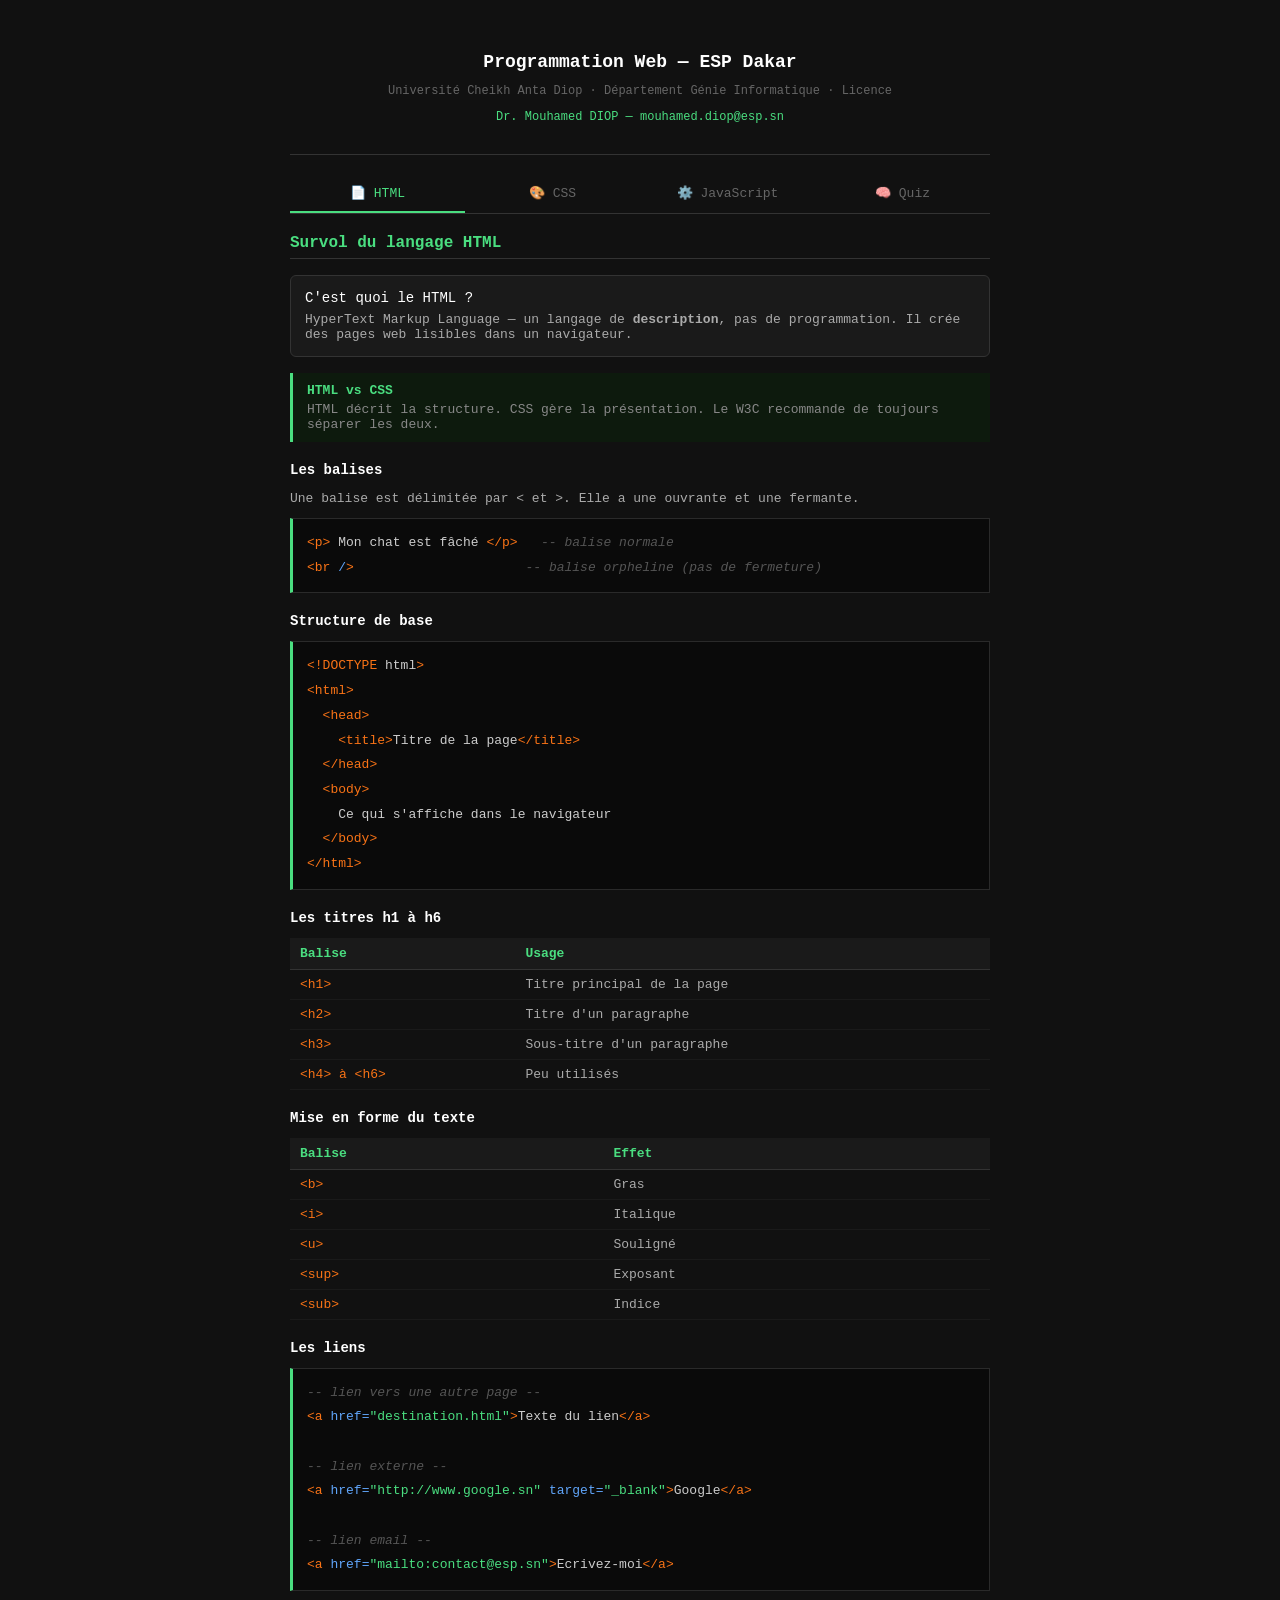
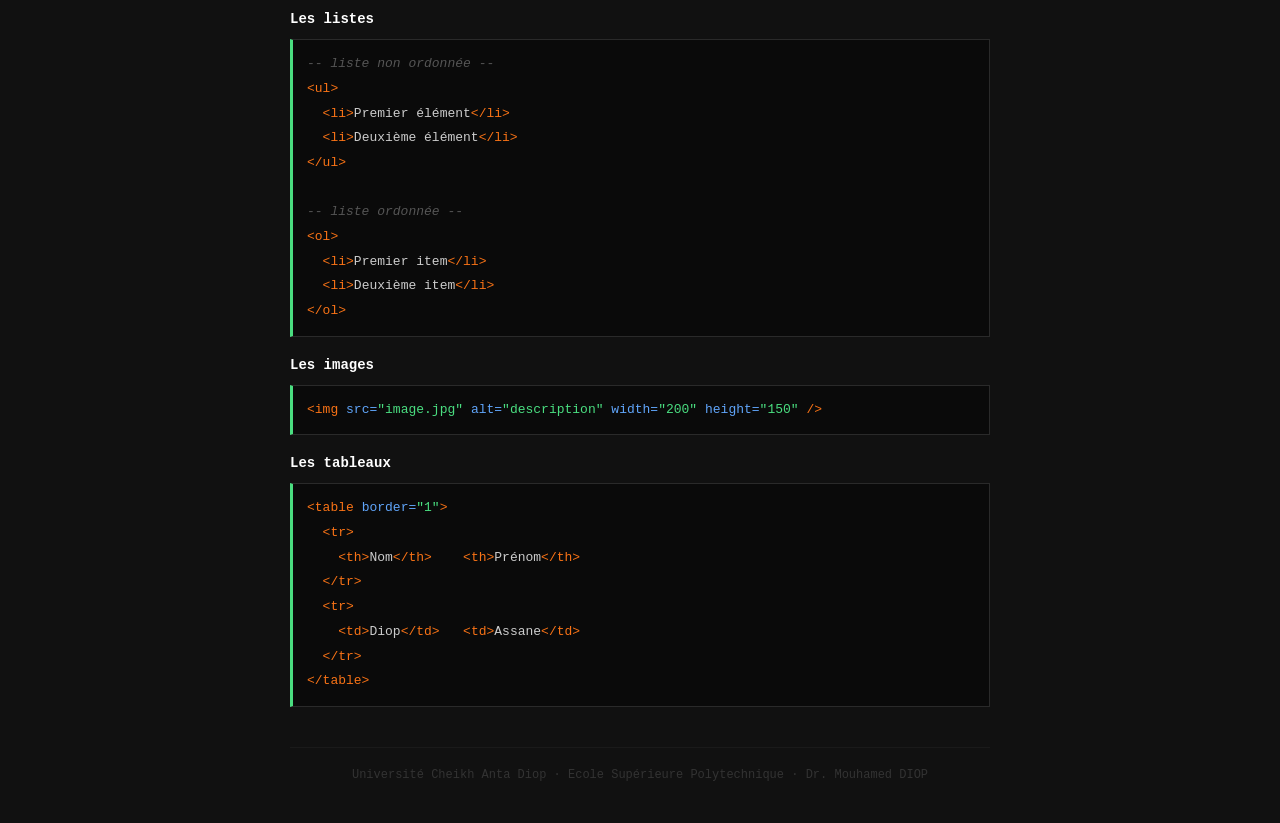
==== Cours Programmation Web — ESP Dakar.html @ 1cbeb9ae "Add files via upload" ====
<!DOCTYPE html>
<html lang="fr">
<head>
  <meta charset="UTF-8">
  <meta name="viewport" content="width=device-width, initial-scale=1.0">
  <title>Cours Programmation Web - ESP Dakar</title>
  <style>
    body {
      background: #111;
      color: #ddd;
      font-family: monospace;
      font-size: 14px;
      margin: 0;
      padding: 0;
    }

    .wrap {
      max-width: 700px;
      margin: 0 auto;
      padding: 20px;
    }

    /* HEADER */
    .header {
      text-align: center;
      padding: 20px 0;
      border-bottom: 1px solid #333;
      margin-bottom: 20px;
    }
    .header h1 { color: #fff; font-size: 18px; }
    .header p  { color: #666; font-size: 12px; }
    .header .auteur { color: #4ade80; }

    /* NAVIGATION */
    nav {
      display: flex;
      border-bottom: 1px solid #333;
      margin-bottom: 20px;
    }
    nav button {
      flex: 1;
      padding: 10px;
      background: none;
      border: none;
      border-bottom: 2px solid transparent;
      color: #666;
      font-family: monospace;
      font-size: 13px;
      cursor: pointer;
    }
    nav button:hover { color: #fff; background: #1a1a1a; }
    nav button.actif { color: #4ade80; border-bottom: 2px solid #4ade80; }

    /* PAGES */
    .page { display: none; }
    .page.actif { display: block; }

    /* TITRES */
    h2 { color: #4ade80; font-size: 16px; border-bottom: 1px solid #333; padding-bottom: 6px; margin-bottom: 16px; }
    h3 { color: #fff; font-size: 14px; margin-top: 20px; margin-bottom: 8px; }

    /* TEXTE */
    p { color: #aaa; font-size: 13px; margin-bottom: 10px; }

    /* CARTE INFO */
    .carte {
      background: #1a1a1a;
      border: 1px solid #333;
      border-radius: 6px;
      padding: 14px;
      margin-bottom: 16px;
    }
    .carte .titre { color: #fff; margin-bottom: 6px; }
    .carte p { margin: 0; }

    /* ASTUCE */
    .astuce {
      background: #0d1a0d;
      border-left: 3px solid #4ade80;
      padding: 10px 14px;
      margin: 12px 0;
      color: #888;
      font-size: 13px;
    }
    .astuce b { color: #4ade80; display: block; margin-bottom: 4px; }

    /* BLOC CODE */
    .code {
      background: #0a0a0a;
      border: 1px solid #2a2a2a;
      border-left: 3px solid #4ade80;
      padding: 12px 14px;
      margin: 12px 0;
      font-size: 13px;
      line-height: 1.9;
      color: #ccc;
      overflow-x: auto;
      white-space: pre;
    }
    .code .tag  { color: #f97316; }
    .code .attr { color: #60a5fa; }
    .code .com  { color: #555; font-style: italic; }
    .code .kw   { color: #c084fc; }
    .code .str  { color: #4ade80; }
    .code .fn   { color: #facc15; }

    /* TABLEAU */
    table { width: 100%; border-collapse: collapse; margin: 12px 0; font-size: 13px; }
    th { background: #1a1a1a; color: #4ade80; padding: 8px 10px; text-align: left; border-bottom: 1px solid #333; }
    td { padding: 7px 10px; border-bottom: 1px solid #1a1a1a; color: #aaa; }
    td:first-child { color: #f97316; }

    /* DEMO */
    .demo {
      background: #161616;
      border: 1px solid #2a2a2a;
      border-radius: 6px;
      padding: 16px;
      margin: 12px 0;
    }
    .demo label { color: #888; font-size: 12px; display: block; margin-bottom: 6px; }
    .demo select,
    .demo input {
      width: 100%;
      background: #0a0a0a;
      border: 1px solid #333;
      border-radius: 4px;
      color: #ddd;
      font-family: monospace;
      font-size: 13px;
      padding: 7px 10px;
      margin-bottom: 10px;
    }
    .demo button {
      background: #1a1a1a;
      border: 1px solid #333;
      border-radius: 4px;
      color: #4ade80;
      font-family: monospace;
      font-size: 13px;
      padding: 8px 16px;
      cursor: pointer;
    }
    .demo button:hover { background: #222; }
    .resultat {
      margin-top: 12px;
      padding: 10px;
      background: #0a0a0a;
      border: 1px solid #222;
      border-radius: 4px;
      color: #4ade80;
      font-size: 13px;
      min-height: 32px;
    }

    /* QUIZ */
    .question {
      background: #1a1a1a;
      border: 1px solid #333;
      border-radius: 6px;
      padding: 16px;
      margin-bottom: 16px;
    }
    .question p { color: #fff; margin-bottom: 10px; }
    .options { display: flex; flex-direction: column; gap: 6px; }
    .options button {
      background: #111;
      border: 1px solid #2a2a2a;
      border-radius: 4px;
      color: #bbb;
      font-family: monospace;
      font-size: 13px;
      padding: 9px 12px;
      text-align: left;
      cursor: pointer;
    }
    .options button:hover { background: #1e1e1e; color: #fff; }
    .options button.bon  { border-color: #4ade80; background: #0d1a0d; color: #4ade80; }
    .options button.faux { border-color: #ef4444; background: #1a0d0d; color: #ef4444; }
    .feedback { margin-top: 8px; font-size: 12px; font-style: italic; min-height: 16px; }

    /* SCORE */
    .score {
      background: #1a1a1a;
      border: 1px solid #333;
      border-radius: 6px;
      padding: 10px 14px;
      margin-bottom: 16px;
      color: #aaa;
      font-size: 13px;
    }
    .score span { color: #4ade80; font-size: 16px; }

    /* FOOTER */
    footer {
      text-align: center;
      padding: 20px;
      color: #333;
      font-size: 12px;
      border-top: 1px solid #1a1a1a;
      margin-top: 40px;
    }
  </style>
</head>
<body>

<div class="wrap">

  <!-- HEADER -->
  <div class="header">
    <h1>Programmation Web — ESP Dakar</h1>
    <p>Université Cheikh Anta Diop · Département Génie Informatique · Licence</p>
    <p class="auteur">Dr. Mouhamed DIOP — mouhamed.diop@esp.sn</p>
  </div>

  <!-- NAVIGATION -->
  <nav>
    <button id="btn-html" class="actif">📄 HTML</button>
    <button id="btn-css">🎨 CSS</button>
    <button id="btn-js">⚙️ JavaScript</button>
    <button id="btn-quiz">🧠 Quiz</button>
  </nav>

  <!-- PAGE HTML -->
  <div class="page actif" id="page-html">
    <h2>Survol du langage HTML</h2>

    <div class="carte">
      <div class="titre">C'est quoi le HTML ?</div>
      <p>HyperText Markup Language — un langage de <strong>description</strong>, pas de programmation. Il crée des pages web lisibles dans un navigateur.</p>
    </div>

    <div class="astuce"><b>HTML vs CSS</b>HTML décrit la structure. CSS gère la présentation. Le W3C recommande de toujours séparer les deux.</div>

    <h3>Les balises</h3>
    <p>Une balise est délimitée par &lt; et &gt;. Elle a une ouvrante et une fermante.</p>
    <div class="code"><span class="tag">&lt;p&gt;</span> Mon chat est fâché <span class="tag">&lt;/p&gt;</span>   <span class="com">-- balise normale</span>
<span class="tag">&lt;br</span> <span class="attr">/</span><span class="tag">&gt;</span>                      <span class="com">-- balise orpheline (pas de fermeture)</span></div>

    <h3>Structure de base</h3>
    <div class="code"><span class="tag">&lt;!DOCTYPE</span> html<span class="tag">&gt;</span>
<span class="tag">&lt;html&gt;</span>
  <span class="tag">&lt;head&gt;</span>
    <span class="tag">&lt;title&gt;</span>Titre de la page<span class="tag">&lt;/title&gt;</span>
  <span class="tag">&lt;/head&gt;</span>
  <span class="tag">&lt;body&gt;</span>
    Ce qui s'affiche dans le navigateur
  <span class="tag">&lt;/body&gt;</span>
<span class="tag">&lt;/html&gt;</span></div>

    <h3>Les titres h1 à h6</h3>
    <table>
      <tr><th>Balise</th><th>Usage</th></tr>
      <tr><td>&lt;h1&gt;</td><td>Titre principal de la page</td></tr>
      <tr><td>&lt;h2&gt;</td><td>Titre d'un paragraphe</td></tr>
      <tr><td>&lt;h3&gt;</td><td>Sous-titre d'un paragraphe</td></tr>
      <tr><td>&lt;h4&gt; à &lt;h6&gt;</td><td>Peu utilisés</td></tr>
    </table>

    <h3>Mise en forme du texte</h3>
    <table>
      <tr><th>Balise</th><th>Effet</th></tr>
      <tr><td>&lt;b&gt;</td><td>Gras</td></tr>
      <tr><td>&lt;i&gt;</td><td>Italique</td></tr>
      <tr><td>&lt;u&gt;</td><td>Souligné</td></tr>
      <tr><td>&lt;sup&gt;</td><td>Exposant</td></tr>
      <tr><td>&lt;sub&gt;</td><td>Indice</td></tr>
    </table>

    <h3>Les liens</h3>
    <div class="code"><span class="com">-- lien vers une autre page --</span>
<span class="tag">&lt;a</span> <span class="attr">href=</span><span class="str">"destination.html"</span><span class="tag">&gt;</span>Texte du lien<span class="tag">&lt;/a&gt;</span>

<span class="com">-- lien externe --</span>
<span class="tag">&lt;a</span> <span class="attr">href=</span><span class="str">"http://www.google.sn"</span> <span class="attr">target=</span><span class="str">"_blank"</span><span class="tag">&gt;</span>Google<span class="tag">&lt;/a&gt;</span>

<span class="com">-- lien email --</span>
<span class="tag">&lt;a</span> <span class="attr">href=</span><span class="str">"mailto:contact@esp.sn"</span><span class="tag">&gt;</span>Ecrivez-moi<span class="tag">&lt;/a&gt;</span></div>

    <h3>Les listes</h3>
    <div class="code"><span class="com">-- liste non ordonnée --</span>
<span class="tag">&lt;ul&gt;</span>
  <span class="tag">&lt;li&gt;</span>Premier élément<span class="tag">&lt;/li&gt;</span>
  <span class="tag">&lt;li&gt;</span>Deuxième élément<span class="tag">&lt;/li&gt;</span>
<span class="tag">&lt;/ul&gt;</span>

<span class="com">-- liste ordonnée --</span>
<span class="tag">&lt;ol&gt;</span>
  <span class="tag">&lt;li&gt;</span>Premier item<span class="tag">&lt;/li&gt;</span>
  <span class="tag">&lt;li&gt;</span>Deuxième item<span class="tag">&lt;/li&gt;</span>
<span class="tag">&lt;/ol&gt;</span></div>

    <h3>Les images</h3>
    <div class="code"><span class="tag">&lt;img</span> <span class="attr">src=</span><span class="str">"image.jpg"</span> <span class="attr">alt=</span><span class="str">"description"</span> <span class="attr">width=</span><span class="str">"200"</span> <span class="attr">height=</span><span class="str">"150"</span> <span class="tag">/&gt;</span></div>

    <h3>Les tableaux</h3>
    <div class="code"><span class="tag">&lt;table</span> <span class="attr">border=</span><span class="str">"1"</span><span class="tag">&gt;</span>
  <span class="tag">&lt;tr&gt;</span>
    <span class="tag">&lt;th&gt;</span>Nom<span class="tag">&lt;/th&gt;</span>    <span class="tag">&lt;th&gt;</span>Prénom<span class="tag">&lt;/th&gt;</span>
  <span class="tag">&lt;/tr&gt;</span>
  <span class="tag">&lt;tr&gt;</span>
    <span class="tag">&lt;td&gt;</span>Diop<span class="tag">&lt;/td&gt;</span>   <span class="tag">&lt;td&gt;</span>Assane<span class="tag">&lt;/td&gt;</span>
  <span class="tag">&lt;/tr&gt;</span>
<span class="tag">&lt;/table&gt;</span></div>
  </div>

  <!-- PAGE CSS -->
  <div class="page" id="page-css">
    <h2>Survol du langage CSS</h2>

    <div class="carte">
      <div class="titre">Rôle du CSS</div>
      <p>CSS (Cascading Style Sheets) gère la <strong>présentation</strong>. Un même HTML peut avoir plusieurs apparences avec différentes feuilles de style.</p>
    </div>

    <h3>Où écrire le CSS ?</h3>
    <table>
      <tr><th>Méthode</th><th>Exemple</th></tr>
      <tr><td>Balise &lt;style&gt;</td><td>&lt;style&gt; ... &lt;/style&gt;</td></tr>
      <tr><td>Fichier externe</td><td>&lt;link rel="stylesheet" href="style.css"&gt;</td></tr>
      <tr><td>Attribut inline</td><td>&lt;p style="color:red;"&gt;</td></tr>
    </table>

    <h3>Syntaxe d'une règle CSS</h3>
    <div class="code"><span class="fn">h1</span> { <span class="attr">color</span>: <span class="str">blue</span>; <span class="attr">text-align</span>: <span class="str">center</span>; }</div>

    <h3>Les sélecteurs</h3>
    <div class="code"><span class="com">-- sélecteur de balise --</span>
<span class="fn">p</span> { <span class="attr">color</span>: <span class="str">gray</span>; }

<span class="com">-- sélecteur de classe (point) --</span>
<span class="fn">.rouge</span> { <span class="attr">color</span>: <span class="str">red</span>; }
<span class="tag">&lt;p</span> <span class="attr">class=</span><span class="str">"rouge"</span><span class="tag">&gt;</span>texte rouge<span class="tag">&lt;/p&gt;</span>

<span class="com">-- sélecteur d'identifiant (dièse) --</span>
<span class="fn">#menu</span> { <span class="attr">background</span>: <span class="str">yellow</span>; }
<span class="tag">&lt;div</span> <span class="attr">id=</span><span class="str">"menu"</span><span class="tag">&gt;</span>contenu<span class="tag">&lt;/div&gt;</span></div>

    <h3>Pseudo-classes</h3>
    <div class="code"><span class="fn">a:hover</span> { <span class="attr">color</span>: <span class="str">red</span>; <span class="attr">text-decoration</span>: <span class="str">none</span>; }</div>

    <h3>Regroupement et héritage</h3>
    <div class="code"><span class="com">-- même style pour plusieurs sélecteurs --</span>
<span class="fn">h1, h2, p</span> { <span class="attr">margin-left</span>: <span class="str">0</span>; }

<span class="com">-- p à l'intérieur d'un div --</span>
<span class="fn">div p</span> { <span class="attr">color</span>: <span class="str">gray</span>; }

<span class="com">-- propriété raccourcie font --</span>
<span class="fn">p</span> { <span class="attr">font</span>: <span class="str">bold 14px Arial</span>; }</div>

    <div class="astuce"><b>Propriétés raccourcies</b>font · border · background — elles regroupent plusieurs valeurs en une seule ligne.</div>

    <h3>Démo — Style en direct</h3>
    <div class="demo">
      <label>Couleur du texte :</label>
      <select id="css-couleur">
        <option value="#4ade80">Vert</option>
        <option value="#f97316">Orange</option>
        <option value="#60a5fa">Bleu</option>
        <option value="#c084fc">Violet</option>
      </select>
      <label>Taille du texte :</label>
      <select id="css-taille">
        <option value="13px">Petit (13px)</option>
        <option value="17px">Moyen (17px)</option>
        <option value="22px">Grand (22px)</option>
      </select>
      <button id="btn-appliquer">Appliquer</button>
      <div class="resultat" id="css-resultat">Le CSS change l'apparence sans toucher au contenu HTML.</div>
    </div>
  </div>

  <!-- PAGE JS -->
  <div class="page" id="page-js">
    <h2>Le langage JavaScript</h2>

    <div class="carte">
      <div class="titre">C'est quoi JavaScript ?</div>
      <p>JS est un langage de script incorporé dans le HTML. Il rend le contenu <strong>interactif</strong> : validation de formulaires, animations, calculs, etc.</p>
    </div>

    <h3>Où placer le script ?</h3>
    <div class="code"><span class="tag">&lt;script</span> <span class="attr">type=</span><span class="str">"text/javascript"</span><span class="tag">&gt;</span>
  <span class="com">// code ici</span>
<span class="tag">&lt;/script&gt;</span>

<span class="com">-- ou fichier externe --</span>
<span class="tag">&lt;script</span> <span class="attr">src=</span><span class="str">"script.js"</span><span class="tag">&gt;&lt;/script&gt;</span></div>

    <h3>Variables</h3>
    <div class="code"><span class="kw">var</span> nom = <span class="str">'Diop'</span>;          <span class="com">// chaîne de caractères</span>
<span class="kw">var</span> age = <span class="str">20</span>;             <span class="com">// nombre</span>
<span class="kw">var</span> actif = <span class="kw">true</span>;         <span class="com">// booléen</span>
<span class="kw">var</span> x = <span class="str">5</span>, y = <span class="str">10</span>;       <span class="com">// plusieurs variables</span></div>

    <h3>Les boites de dialogue</h3>
    <table>
      <tr><th>Fonction</th><th>Rôle</th></tr>
      <tr><td>alert()</td><td>Affiche un message</td></tr>
      <tr><td>prompt()</td><td>Demande une saisie — retourne la valeur</td></tr>
      <tr><td>confirm()</td><td>Demande OK ou Annuler — retourne true/false</td></tr>
    </table>

    <h3>Opérateurs</h3>
    <table>
      <tr><th>Opérateur</th><th>Description</th><th>Exemple</th></tr>
      <tr><td>+</td><td>Addition / Concaténation</td><td>2+3 ou 'bon'+'jour'</td></tr>
      <tr><td>-</td><td>Soustraction</td><td>5 - 3</td></tr>
      <tr><td>*</td><td>Multiplication</td><td>2 * 3</td></tr>
      <tr><td>/</td><td>Division</td><td>10 / 2</td></tr>
      <tr><td>%</td><td>Modulo (reste)</td><td>13 % 5 = 3</td></tr>
      <tr><td>++</td><td>Incrémentation</td><td>i++ = i + 1</td></tr>
    </table>

    <h3>Conditions</h3>
    <div class="code"><span class="kw">if</span> (age &gt;= 18) {
  alert(<span class="str">"Majeur"</span>);
} <span class="kw">else</span> {
  alert(<span class="str">"Mineur"</span>);
}</div>

    <h3>Boucles</h3>
    <div class="code"><span class="com">-- for --</span>
<span class="kw">for</span> (<span class="kw">var</span> i = 0; i &lt; 5; i++) {
  document.<span class="fn">write</span>(i);
}

<span class="com">-- while --</span>
<span class="kw">while</span> (i &lt; 5) {
  document.<span class="fn">write</span>(i);
  i++;
}</div>

    <h3>Fonctions</h3>
    <div class="code"><span class="kw">function</span> <span class="fn">volumeCylindre</span>(r, h) {
  <span class="kw">var</span> pi = 3.14159;
  <span class="kw">return</span> pi * r * r * h;
}

alert(<span class="fn">volumeCylindre</span>(1, 2));</div>

    <h3>Évènements</h3>
    <table>
      <tr><th>Évènement</th><th>Gestionnaire</th><th>Déclencheur</th></tr>
      <tr><td>Clic</td><td>onClick</td><td>Clic souris</td></tr>
      <tr><td>Chargement</td><td>onLoad</td><td>Chargement page</td></tr>
      <tr><td>Survol</td><td>onMouseOver</td><td>Souris sur l'élément</td></tr>
      <tr><td>Sortie</td><td>onMouseOut</td><td>Souris qui sort</td></tr>
      <tr><td>Changement</td><td>onChange</td><td>Valeur modifiée</td></tr>
      <tr><td>Soumission</td><td>onSubmit</td><td>Envoi formulaire</td></tr>
    </table>

    <h3>Accès au DOM</h3>
    <div class="code"><span class="com">-- accéder à un élément par son id --</span>
document.<span class="fn">getElementById</span>(<span class="str">"monId"</span>)

<span class="com">-- modifier son contenu --</span>
document.<span class="fn">getElementById</span>(<span class="str">"monId"</span>).innerHTML = <span class="str">"Nouveau texte"</span>;

<span class="com">-- écrire dans la page --</span>
document.<span class="fn">write</span>(<span class="str">"Bonjour !"</span>);</div>

    <h3>Démo — Calcul du double</h3>
    <div class="demo">
      <label>Entrez un nombre :</label>
      <input type="number" id="js-nombre" placeholder="ex: 23">
      <button id="btn-double">Calculer le double</button>
      <div class="resultat" id="js-resultat">Le résultat apparaîtra ici.</div>
    </div>
  </div>

  <!-- PAGE QUIZ -->
  <div class="page" id="page-quiz">
    <h2>Quiz — Teste tes connaissances</h2>
    <div class="score">Score : <span id="score-val">0</span> / 8</div>

    <div class="question" id="q1">
      <p>1. Le HTML est un langage de programmation ?</p>
      <div class="options">
        <button data-q="q1" data-ok="non" data-msg="Faux — Le HTML est un langage de DESCRIPTION, pas de programmation.">Vrai</button>
        <button data-q="q1" data-ok="oui" data-msg="Correct ✓ — Le HTML décrit la structure, il ne programme pas.">Faux</button>
      </div>
      <div class="feedback" id="fb-q1"></div>
    </div>

    <div class="question" id="q2">
      <p>2. Quelle balise crée un saut de ligne ?</p>
      <div class="options">
        <button data-q="q2" data-ok="non" data-msg="Non — &lt;p&gt; crée un paragraphe.">&lt;p&gt;</button>
        <button data-q="q2" data-ok="oui" data-msg="Correct ✓ — &lt;br /&gt; insère un saut de ligne.">&lt;br /&gt;</button>
        <button data-q="q2" data-ok="non" data-msg="Non — &lt;h1&gt; est un titre de niveau 1.">&lt;h1&gt;</button>
      </div>
      <div class="feedback" id="fb-q2"></div>
    </div>

    <div class="question" id="q3">
      <p>3. En CSS, un sélecteur qui commence par un point ( . ) est...</p>
      <div class="options">
        <button data-q="q3" data-ok="non" data-msg="Non — Un identifiant commence par #.">Un identifiant</button>
        <button data-q="q3" data-ok="oui" data-msg="Correct ✓ — .maClasse est un sélecteur de classe.">Une classe</button>
        <button data-q="q3" data-ok="non" data-msg="Non — Une pseudo-classe utilise : comme a:hover.">Une pseudo-classe</button>
      </div>
      <div class="feedback" id="fb-q3"></div>
    </div>

    <div class="question" id="q4">
      <p>4. Que retourne confirm() quand on clique sur OK ?</p>
      <div class="options">
        <button data-q="q4" data-ok="non" data-msg="Non — null vient de prompt() annulé.">null</button>
        <button data-q="q4" data-ok="non" data-msg="Non — confirm() ne retourne pas de texte.">Le texte saisi</button>
        <button data-q="q4" data-ok="oui" data-msg="Correct ✓ — confirm() retourne true si OK, false si Annuler.">true</button>
      </div>
      <div class="feedback" id="fb-q4"></div>
    </div>

    <div class="question" id="q5">
      <p>5. Quel attribut ouvre un lien dans un nouvel onglet ?</p>
      <div class="options">
        <button data-q="q5" data-ok="non" data-msg="Non — href contient l'adresse de destination.">href</button>
        <button data-q="q5" data-ok="non" data-msg="Non — title affiche une bulle d'aide.">title</button>
        <button data-q="q5" data-ok="oui" data-msg='Correct ✓ — target="_blank" ouvre dans un nouvel onglet.'>target="_blank"</button>
      </div>
      <div class="feedback" id="fb-q5"></div>
    </div>

    <div class="question" id="q6">
      <p>6. Que fait i++ en JavaScript ?</p>
      <div class="options">
        <button data-q="q6" data-ok="oui" data-msg="Correct ✓ — i++ ajoute 1 à i. C'est une incrémentation.">Ajoute 1 à i</button>
        <button data-q="q6" data-ok="non" data-msg="Non — Pour soustraire 1, on utilise i--.">Soustrait 1 à i</button>
        <button data-q="q6" data-ok="non" data-msg="Non — Pour multiplier, on écrit i = i * 2.">Multiplie i par 2</button>
      </div>
      <div class="feedback" id="fb-q6"></div>
    </div>

    <div class="question" id="q7">
      <p>7. Quel sélecteur CSS cible &lt;div id="menu"&gt; ?</p>
      <div class="options">
        <button data-q="q7" data-ok="non" data-msg="Non — .menu désigne une classe.">.menu</button>
        <button data-q="q7" data-ok="oui" data-msg='Correct ✓ — #menu cible l&apos;attribut id="menu".'>#menu</button>
        <button data-q="q7" data-ok="non" data-msg="Non — div menu désigne un menu dans un div.">div menu</button>
      </div>
      <div class="feedback" id="fb-q7"></div>
    </div>

    <div class="question" id="q8">
      <p>8. Quelle méthode JS accède à un élément par son id ?</p>
      <div class="options">
        <button data-q="q8" data-ok="non" data-msg="Non — getElementsByTagName() cherche par balise.">getElementsByTagName()</button>
        <button data-q="q8" data-ok="oui" data-msg="Correct ✓ — getElementById() est la méthode standard pour accéder par id.">getElementById()</button>
        <button data-q="q8" data-ok="non" data-msg="Non — getElementsByName() cherche par attribut name.">getElementsByName()</button>
      </div>
      <div class="feedback" id="fb-q8"></div>
    </div>

  </div>

  <footer>Université Cheikh Anta Diop · Ecole Supérieure Polytechnique · Dr. Mouhamed DIOP</footer>

</div><!-- fin .wrap -->

<script>
  var score = 0;

  // --- Navigation ---
  document.getElementById("btn-html").addEventListener("click", function() { allerA("html"); });
  document.getElementById("btn-css").addEventListener("click",  function() { allerA("css");  });
  document.getElementById("btn-js").addEventListener("click",   function() { allerA("js");   });
  document.getElementById("btn-quiz").addEventListener("click", function() { allerA("quiz"); });

  function allerA(nom) {
    // cacher toutes les pages
    var pages = document.querySelectorAll(".page");
    for (var i = 0; i < pages.length; i++) {
      pages[i].classList.remove("actif");
    }
    // désactiver tous les boutons nav
    var boutons = document.querySelectorAll("nav button");
    for (var i = 0; i < boutons.length; i++) {
      boutons[i].classList.remove("actif");
    }
    // afficher la bonne page
    document.getElementById("page-" + nom).classList.add("actif");
    // activer le bon bouton
    document.getElementById("btn-" + nom).classList.add("actif");
    window.scrollTo(0, 0);
  }

  // --- Démo CSS ---
  document.getElementById("btn-appliquer").addEventListener("click", function() {
    var couleur = document.getElementById("css-couleur").value;
    var taille  = document.getElementById("css-taille").value;
    var resultat = document.getElementById("css-resultat");
    resultat.style.color    = couleur;
    resultat.style.fontSize = taille;
  });

  // --- Démo JS double ---
  document.getElementById("btn-double").addEventListener("click", function() {
    var nombre  = document.getElementById("js-nombre").value;
    var resultat = document.getElementById("js-resultat");
    if (nombre === "") {
      resultat.textContent = "Entrez un nombre d'abord.";
      resultat.style.color = "#ef4444";
    } else {
      resultat.textContent = "Le double de " + nombre + " est : " + (nombre * 2);
      resultat.style.color = "#4ade80";
    }
  });

  // --- Quiz ---
  var boutons_quiz = document.querySelectorAll(".options button");
  for (var i = 0; i < boutons_quiz.length; i++) {
    boutons_quiz[i].addEventListener("click", function() {
      var btn       = this;
      var idQuestion = btn.getAttribute("data-q");
      var correct   = btn.getAttribute("data-ok");
      var message   = btn.getAttribute("data-msg");

      // si déjà répondu, ignorer
      var questionDiv = document.getElementById(idQuestion);
      if (questionDiv.querySelector(".bon") || questionDiv.querySelector(".faux")) {
        return;
      }

      // bloquer tous les boutons de cette question
      var btnsQuestion = questionDiv.querySelectorAll("button");
      for (var j = 0; j < btnsQuestion.length; j++) {
        btnsQuestion[j].disabled = true;
      }

      // colorer le bouton
      if (correct === "oui") {
        btn.classList.add("bon");
        score++;
        document.getElementById("score-val").textContent = score;
      } else {
        btn.classList.add("faux");
      }

      // afficher le feedback
      var fb = document.getElementById("fb-" + idQuestion);
      fb.innerHTML = message;
      fb.style.color = (correct === "oui") ? "#4ade80" : "#ef4444";
    });
  }
</script>

</body>
</html>
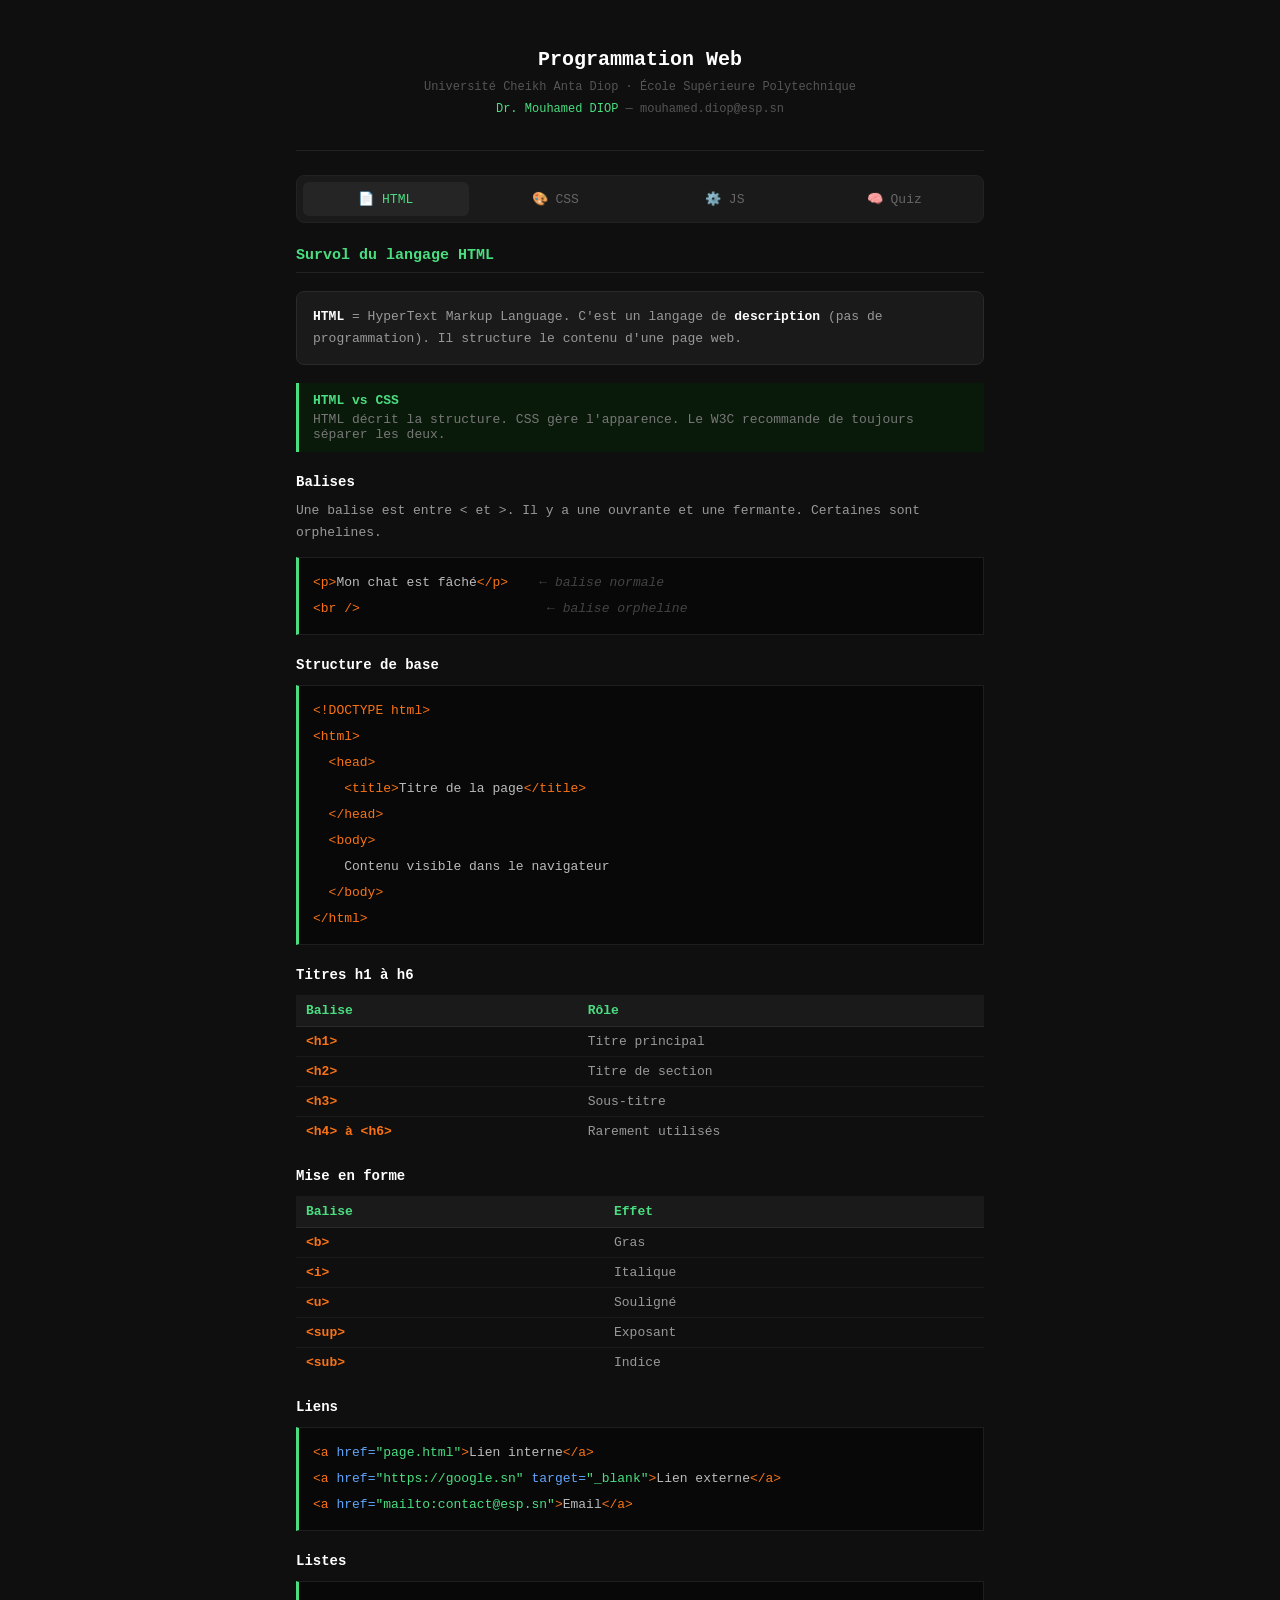
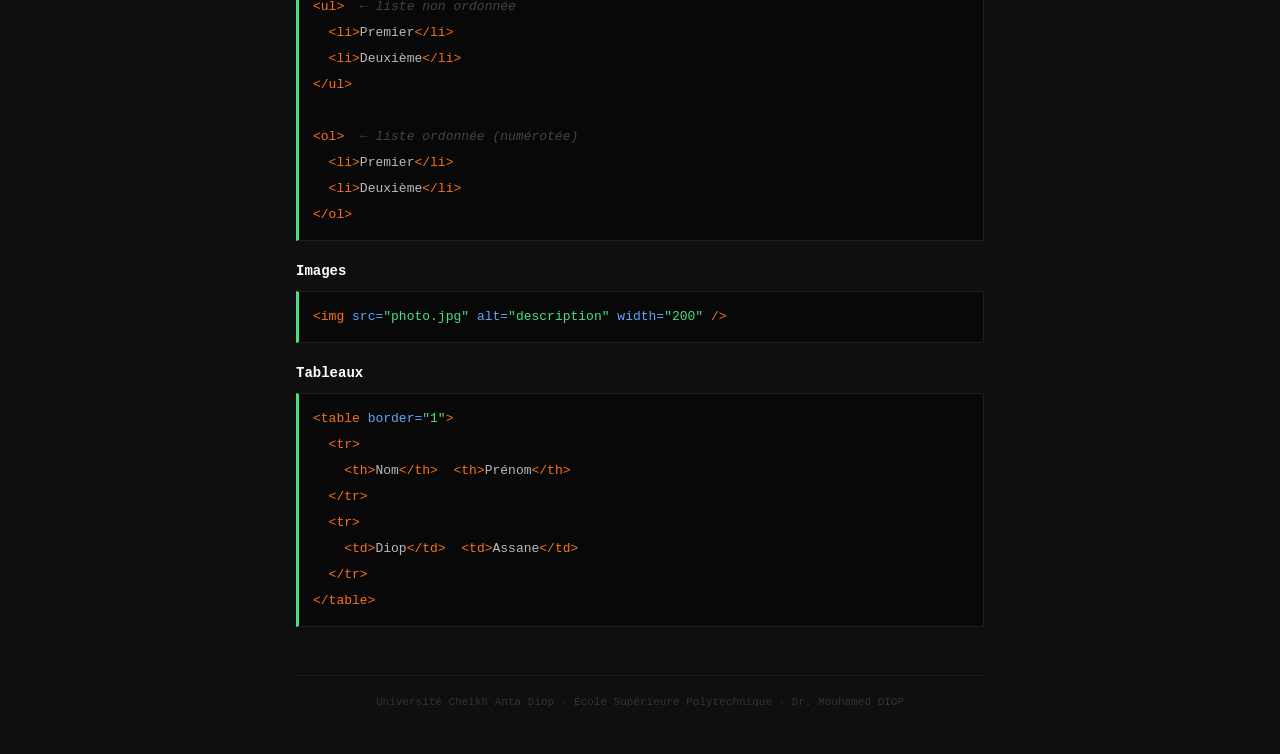
==== commit 63513bfe: "Update Cours Programmation Web — ESP Dakar.html" ====
--- a/Cours Programmation Web — ESP Dakar.html
+++ b/Cours Programmation Web — ESP Dakar.html
@@ -3,261 +3,243 @@
 <head>
   <meta charset="UTF-8">
   <meta name="viewport" content="width=device-width, initial-scale=1.0">
-  <title>Cours Programmation Web - ESP Dakar</title>
+  <title>Cours Web — ESP Dakar</title>
   <style>
+    * { box-sizing: border-box; margin: 0; padding: 0; }
+
     body {
-      background: #111;
-      color: #ddd;
+      background: #0f0f0f;
+      color: #ccc;
       font-family: monospace;
       font-size: 14px;
-      margin: 0;
-      padding: 0;
-    }
-
-    .wrap {
-      max-width: 700px;
-      margin: 0 auto;
-      padding: 20px;
-    }
-
-    /* HEADER */
+    }
+
+    .wrap { max-width: 720px; margin: 0 auto; padding: 24px 16px; }
+
     .header {
       text-align: center;
-      padding: 20px 0;
-      border-bottom: 1px solid #333;
-      margin-bottom: 20px;
-    }
-    .header h1 { color: #fff; font-size: 18px; }
-    .header p  { color: #666; font-size: 12px; }
-    .header .auteur { color: #4ade80; }
-
-    /* NAVIGATION */
+      padding: 24px 0 20px;
+      border-bottom: 1px solid #222;
+      margin-bottom: 24px;
+    }
+    .header h1 { color: #fff; font-size: 20px; margin-bottom: 6px; }
+    .header p  { color: #555; font-size: 12px; line-height: 1.8; }
+    .vert { color: #4ade80; }
+
     nav {
       display: flex;
-      border-bottom: 1px solid #333;
-      margin-bottom: 20px;
+      gap: 4px;
+      margin-bottom: 24px;
+      background: #1a1a1a;
+      border: 1px solid #222;
+      border-radius: 8px;
+      padding: 6px;
     }
     nav button {
       flex: 1;
-      padding: 10px;
-      background: none;
+      padding: 9px 4px;
+      background: transparent;
       border: none;
-      border-bottom: 2px solid transparent;
+      border-radius: 6px;
       color: #666;
       font-family: monospace;
       font-size: 13px;
       cursor: pointer;
     }
-    nav button:hover { color: #fff; background: #1a1a1a; }
-    nav button.actif { color: #4ade80; border-bottom: 2px solid #4ade80; }
-
-    /* PAGES */
+    nav button:hover { background: #252525; color: #ccc; }
+    nav button.actif { background: #252525; color: #4ade80; }
+
     .page { display: none; }
     .page.actif { display: block; }
 
-    /* TITRES */
-    h2 { color: #4ade80; font-size: 16px; border-bottom: 1px solid #333; padding-bottom: 6px; margin-bottom: 16px; }
-    h3 { color: #fff; font-size: 14px; margin-top: 20px; margin-bottom: 8px; }
-
-    /* TEXTE */
-    p { color: #aaa; font-size: 13px; margin-bottom: 10px; }
-
-    /* CARTE INFO */
+    h2 { color: #4ade80; font-size: 15px; border-bottom: 1px solid #222; padding-bottom: 8px; margin-bottom: 18px; }
+    h3 { color: #fff; font-size: 14px; margin: 22px 0 10px; }
+    p  { color: #999; font-size: 13px; line-height: 1.7; margin-bottom: 10px; }
+
     .carte {
       background: #1a1a1a;
-      border: 1px solid #333;
-      border-radius: 6px;
-      padding: 14px;
-      margin-bottom: 16px;
-    }
-    .carte .titre { color: #fff; margin-bottom: 6px; }
+      border: 1px solid #2a2a2a;
+      border-radius: 8px;
+      padding: 14px 16px;
+      margin-bottom: 18px;
+    }
+    .carte strong { color: #fff; }
     .carte p { margin: 0; }
 
-    /* ASTUCE */
     .astuce {
-      background: #0d1a0d;
+      background: #0a1a0a;
       border-left: 3px solid #4ade80;
       padding: 10px 14px;
-      margin: 12px 0;
-      color: #888;
-      font-size: 13px;
-    }
-    .astuce b { color: #4ade80; display: block; margin-bottom: 4px; }
-
-    /* BLOC CODE */
+      margin: 14px 0;
+      color: #777;
+      font-size: 13px;
+    }
+    .astuce strong { color: #4ade80; display: block; margin-bottom: 4px; }
+
     .code {
-      background: #0a0a0a;
-      border: 1px solid #2a2a2a;
+      background: #080808;
+      border: 1px solid #1e1e1e;
       border-left: 3px solid #4ade80;
       padding: 12px 14px;
       margin: 12px 0;
       font-size: 13px;
-      line-height: 1.9;
-      color: #ccc;
+      line-height: 2;
+      color: #bbb;
       overflow-x: auto;
       white-space: pre;
     }
-    .code .tag  { color: #f97316; }
-    .code .attr { color: #60a5fa; }
-    .code .com  { color: #555; font-style: italic; }
-    .code .kw   { color: #c084fc; }
-    .code .str  { color: #4ade80; }
-    .code .fn   { color: #facc15; }
-
-    /* TABLEAU */
+    .tag  { color: #f97316; }
+    .attr { color: #60a5fa; }
+    .com  { color: #444; font-style: italic; }
+    .kw   { color: #c084fc; }
+    .str  { color: #4ade80; }
+    .fn   { color: #facc15; }
+
     table { width: 100%; border-collapse: collapse; margin: 12px 0; font-size: 13px; }
-    th { background: #1a1a1a; color: #4ade80; padding: 8px 10px; text-align: left; border-bottom: 1px solid #333; }
-    td { padding: 7px 10px; border-bottom: 1px solid #1a1a1a; color: #aaa; }
-    td:first-child { color: #f97316; }
-
-    /* DEMO */
+    th { background: #1a1a1a; color: #4ade80; padding: 8px 10px; text-align: left; border-bottom: 1px solid #2a2a2a; }
+    td { padding: 7px 10px; border-bottom: 1px solid #1a1a1a; color: #999; }
+    td:first-child { color: #f97316; font-weight: bold; }
+    tr:last-child td { border-bottom: none; }
+
     .demo {
-      background: #161616;
+      background: #141414;
       border: 1px solid #2a2a2a;
-      border-radius: 6px;
+      border-radius: 8px;
       padding: 16px;
-      margin: 12px 0;
-    }
-    .demo label { color: #888; font-size: 12px; display: block; margin-bottom: 6px; }
+      margin: 14px 0;
+    }
+    .demo label { color: #777; font-size: 12px; display: block; margin-bottom: 6px; }
     .demo select,
-    .demo input {
+    .demo input[type="number"] {
       width: 100%;
       background: #0a0a0a;
+      border: 1px solid #2a2a2a;
+      border-radius: 5px;
+      color: #ccc;
+      font-family: monospace;
+      font-size: 13px;
+      padding: 8px 10px;
+      margin-bottom: 10px;
+    }
+    .demo-btn {
+      background: #1e1e1e;
       border: 1px solid #333;
-      border-radius: 4px;
-      color: #ddd;
-      font-family: monospace;
-      font-size: 13px;
-      padding: 7px 10px;
-      margin-bottom: 10px;
-    }
-    .demo button {
-      background: #1a1a1a;
-      border: 1px solid #333;
-      border-radius: 4px;
+      border-radius: 5px;
       color: #4ade80;
       font-family: monospace;
       font-size: 13px;
-      padding: 8px 16px;
+      padding: 9px 18px;
       cursor: pointer;
     }
-    .demo button:hover { background: #222; }
+    .demo-btn:hover { background: #252525; }
     .resultat {
       margin-top: 12px;
-      padding: 10px;
+      padding: 10px 12px;
       background: #0a0a0a;
-      border: 1px solid #222;
-      border-radius: 4px;
+      border: 1px solid #1e1e1e;
+      border-radius: 5px;
       color: #4ade80;
       font-size: 13px;
-      min-height: 32px;
-    }
-
-    /* QUIZ */
+      min-height: 34px;
+    }
+
     .question {
       background: #1a1a1a;
-      border: 1px solid #333;
-      border-radius: 6px;
+      border: 1px solid #2a2a2a;
+      border-radius: 8px;
       padding: 16px;
       margin-bottom: 16px;
     }
-    .question p { color: #fff; margin-bottom: 10px; }
-    .options { display: flex; flex-direction: column; gap: 6px; }
+    .question > p { color: #fff; margin-bottom: 12px; }
+    .options { display: flex; flex-direction: column; gap: 7px; }
     .options button {
       background: #111;
       border: 1px solid #2a2a2a;
-      border-radius: 4px;
-      color: #bbb;
+      border-radius: 5px;
+      color: #aaa;
       font-family: monospace;
       font-size: 13px;
-      padding: 9px 12px;
+      padding: 10px 12px;
       text-align: left;
       cursor: pointer;
     }
-    .options button:hover { background: #1e1e1e; color: #fff; }
-    .options button.bon  { border-color: #4ade80; background: #0d1a0d; color: #4ade80; }
-    .options button.faux { border-color: #ef4444; background: #1a0d0d; color: #ef4444; }
-    .feedback { margin-top: 8px; font-size: 12px; font-style: italic; min-height: 16px; }
-
-    /* SCORE */
-    .score {
+    .options button:hover:not([disabled]) { background: #1e1e1e; color: #fff; }
+    .options button.bon  { border-color: #4ade80; background: #071a07; color: #4ade80; }
+    .options button.faux { border-color: #ef4444; background: #1a0707; color: #ef4444; }
+    .options button[disabled] { cursor: default; opacity: 0.75; }
+    .feedback { margin-top: 10px; font-size: 12px; font-style: italic; min-height: 16px; color: #666; }
+
+    .score-box {
       background: #1a1a1a;
-      border: 1px solid #333;
-      border-radius: 6px;
+      border: 1px solid #2a2a2a;
+      border-radius: 8px;
       padding: 10px 14px;
-      margin-bottom: 16px;
-      color: #aaa;
-      font-size: 13px;
-    }
-    .score span { color: #4ade80; font-size: 16px; }
-
-    /* FOOTER */
+      margin-bottom: 18px;
+      color: #888;
+      font-size: 13px;
+    }
+    .score-box .nb { color: #4ade80; font-size: 18px; font-weight: bold; }
+
     footer {
       text-align: center;
+      margin-top: 48px;
       padding: 20px;
+      border-top: 1px solid #1a1a1a;
       color: #333;
-      font-size: 12px;
-      border-top: 1px solid #1a1a1a;
-      margin-top: 40px;
+      font-size: 11px;
     }
   </style>
 </head>
 <body>
-
 <div class="wrap">
 
-  <!-- HEADER -->
   <div class="header">
-    <h1>Programmation Web — ESP Dakar</h1>
-    <p>Université Cheikh Anta Diop · Département Génie Informatique · Licence</p>
-    <p class="auteur">Dr. Mouhamed DIOP — mouhamed.diop@esp.sn</p>
+    <h1>Programmation Web</h1>
+    <p>Université Cheikh Anta Diop · École Supérieure Polytechnique<br>
+    <span class="vert">Dr. Mouhamed DIOP</span> — mouhamed.diop@esp.sn</p>
   </div>
 
-  <!-- NAVIGATION -->
   <nav>
     <button id="btn-html" class="actif">📄 HTML</button>
     <button id="btn-css">🎨 CSS</button>
-    <button id="btn-js">⚙️ JavaScript</button>
+    <button id="btn-js">⚙️ JS</button>
     <button id="btn-quiz">🧠 Quiz</button>
   </nav>
 
   <!-- PAGE HTML -->
   <div class="page actif" id="page-html">
     <h2>Survol du langage HTML</h2>
-
     <div class="carte">
-      <div class="titre">C'est quoi le HTML ?</div>
-      <p>HyperText Markup Language — un langage de <strong>description</strong>, pas de programmation. Il crée des pages web lisibles dans un navigateur.</p>
-    </div>
-
-    <div class="astuce"><b>HTML vs CSS</b>HTML décrit la structure. CSS gère la présentation. Le W3C recommande de toujours séparer les deux.</div>
-
-    <h3>Les balises</h3>
-    <p>Une balise est délimitée par &lt; et &gt;. Elle a une ouvrante et une fermante.</p>
-    <div class="code"><span class="tag">&lt;p&gt;</span> Mon chat est fâché <span class="tag">&lt;/p&gt;</span>   <span class="com">-- balise normale</span>
-<span class="tag">&lt;br</span> <span class="attr">/</span><span class="tag">&gt;</span>                      <span class="com">-- balise orpheline (pas de fermeture)</span></div>
+      <p><strong>HTML</strong> = HyperText Markup Language. C'est un langage de <strong>description</strong> (pas de programmation). Il structure le contenu d'une page web.</p>
+    </div>
+    <div class="astuce"><strong>HTML vs CSS</strong>HTML décrit la structure. CSS gère l'apparence. Le W3C recommande de toujours séparer les deux.</div>
+
+    <h3>Balises</h3>
+    <p>Une balise est entre &lt; et &gt;. Il y a une ouvrante et une fermante. Certaines sont orphelines.</p>
+    <div class="code"><span class="tag">&lt;p&gt;</span>Mon chat est fâché<span class="tag">&lt;/p&gt;</span>    <span class="com">← balise normale</span>
+<span class="tag">&lt;br /&gt;</span>                        <span class="com">← balise orpheline</span></div>
 
     <h3>Structure de base</h3>
-    <div class="code"><span class="tag">&lt;!DOCTYPE</span> html<span class="tag">&gt;</span>
+    <div class="code"><span class="tag">&lt;!DOCTYPE html&gt;</span>
 <span class="tag">&lt;html&gt;</span>
   <span class="tag">&lt;head&gt;</span>
     <span class="tag">&lt;title&gt;</span>Titre de la page<span class="tag">&lt;/title&gt;</span>
   <span class="tag">&lt;/head&gt;</span>
   <span class="tag">&lt;body&gt;</span>
-    Ce qui s'affiche dans le navigateur
+    Contenu visible dans le navigateur
   <span class="tag">&lt;/body&gt;</span>
 <span class="tag">&lt;/html&gt;</span></div>
 
-    <h3>Les titres h1 à h6</h3>
+    <h3>Titres h1 à h6</h3>
     <table>
-      <tr><th>Balise</th><th>Usage</th></tr>
-      <tr><td>&lt;h1&gt;</td><td>Titre principal de la page</td></tr>
-      <tr><td>&lt;h2&gt;</td><td>Titre d'un paragraphe</td></tr>
-      <tr><td>&lt;h3&gt;</td><td>Sous-titre d'un paragraphe</td></tr>
-      <tr><td>&lt;h4&gt; à &lt;h6&gt;</td><td>Peu utilisés</td></tr>
+      <tr><th>Balise</th><th>Rôle</th></tr>
+      <tr><td>&lt;h1&gt;</td><td>Titre principal</td></tr>
+      <tr><td>&lt;h2&gt;</td><td>Titre de section</td></tr>
+      <tr><td>&lt;h3&gt;</td><td>Sous-titre</td></tr>
+      <tr><td>&lt;h4&gt; à &lt;h6&gt;</td><td>Rarement utilisés</td></tr>
     </table>
 
-    <h3>Mise en forme du texte</h3>
+    <h3>Mise en forme</h3>
     <table>
       <tr><th>Balise</th><th>Effet</th></tr>
       <tr><td>&lt;b&gt;</td><td>Gras</td></tr>
@@ -267,39 +249,32 @@
       <tr><td>&lt;sub&gt;</td><td>Indice</td></tr>
     </table>
 
-    <h3>Les liens</h3>
-    <div class="code"><span class="com">-- lien vers une autre page --</span>
-<span class="tag">&lt;a</span> <span class="attr">href=</span><span class="str">"destination.html"</span><span class="tag">&gt;</span>Texte du lien<span class="tag">&lt;/a&gt;</span>
-
-<span class="com">-- lien externe --</span>
-<span class="tag">&lt;a</span> <span class="attr">href=</span><span class="str">"http://www.google.sn"</span> <span class="attr">target=</span><span class="str">"_blank"</span><span class="tag">&gt;</span>Google<span class="tag">&lt;/a&gt;</span>
-
-<span class="com">-- lien email --</span>
-<span class="tag">&lt;a</span> <span class="attr">href=</span><span class="str">"mailto:contact@esp.sn"</span><span class="tag">&gt;</span>Ecrivez-moi<span class="tag">&lt;/a&gt;</span></div>
-
-    <h3>Les listes</h3>
-    <div class="code"><span class="com">-- liste non ordonnée --</span>
-<span class="tag">&lt;ul&gt;</span>
-  <span class="tag">&lt;li&gt;</span>Premier élément<span class="tag">&lt;/li&gt;</span>
-  <span class="tag">&lt;li&gt;</span>Deuxième élément<span class="tag">&lt;/li&gt;</span>
+    <h3>Liens</h3>
+    <div class="code"><span class="tag">&lt;a</span> <span class="attr">href=</span><span class="str">"page.html"</span><span class="tag">&gt;</span>Lien interne<span class="tag">&lt;/a&gt;</span>
+<span class="tag">&lt;a</span> <span class="attr">href=</span><span class="str">"https://google.sn"</span> <span class="attr">target=</span><span class="str">"_blank"</span><span class="tag">&gt;</span>Lien externe<span class="tag">&lt;/a&gt;</span>
+<span class="tag">&lt;a</span> <span class="attr">href=</span><span class="str">"mailto:contact@esp.sn"</span><span class="tag">&gt;</span>Email<span class="tag">&lt;/a&gt;</span></div>
+
+    <h3>Listes</h3>
+    <div class="code"><span class="tag">&lt;ul&gt;</span>  <span class="com">← liste non ordonnée</span>
+  <span class="tag">&lt;li&gt;</span>Premier<span class="tag">&lt;/li&gt;</span>
+  <span class="tag">&lt;li&gt;</span>Deuxième<span class="tag">&lt;/li&gt;</span>
 <span class="tag">&lt;/ul&gt;</span>
 
-<span class="com">-- liste ordonnée --</span>
-<span class="tag">&lt;ol&gt;</span>
-  <span class="tag">&lt;li&gt;</span>Premier item<span class="tag">&lt;/li&gt;</span>
-  <span class="tag">&lt;li&gt;</span>Deuxième item<span class="tag">&lt;/li&gt;</span>
+<span class="tag">&lt;ol&gt;</span>  <span class="com">← liste ordonnée (numérotée)</span>
+  <span class="tag">&lt;li&gt;</span>Premier<span class="tag">&lt;/li&gt;</span>
+  <span class="tag">&lt;li&gt;</span>Deuxième<span class="tag">&lt;/li&gt;</span>
 <span class="tag">&lt;/ol&gt;</span></div>
 
-    <h3>Les images</h3>
-    <div class="code"><span class="tag">&lt;img</span> <span class="attr">src=</span><span class="str">"image.jpg"</span> <span class="attr">alt=</span><span class="str">"description"</span> <span class="attr">width=</span><span class="str">"200"</span> <span class="attr">height=</span><span class="str">"150"</span> <span class="tag">/&gt;</span></div>
-
-    <h3>Les tableaux</h3>
+    <h3>Images</h3>
+    <div class="code"><span class="tag">&lt;img</span> <span class="attr">src=</span><span class="str">"photo.jpg"</span> <span class="attr">alt=</span><span class="str">"description"</span> <span class="attr">width=</span><span class="str">"200"</span> <span class="tag">/&gt;</span></div>
+
+    <h3>Tableaux</h3>
     <div class="code"><span class="tag">&lt;table</span> <span class="attr">border=</span><span class="str">"1"</span><span class="tag">&gt;</span>
   <span class="tag">&lt;tr&gt;</span>
-    <span class="tag">&lt;th&gt;</span>Nom<span class="tag">&lt;/th&gt;</span>    <span class="tag">&lt;th&gt;</span>Prénom<span class="tag">&lt;/th&gt;</span>
+    <span class="tag">&lt;th&gt;</span>Nom<span class="tag">&lt;/th&gt;</span>  <span class="tag">&lt;th&gt;</span>Prénom<span class="tag">&lt;/th&gt;</span>
   <span class="tag">&lt;/tr&gt;</span>
   <span class="tag">&lt;tr&gt;</span>
-    <span class="tag">&lt;td&gt;</span>Diop<span class="tag">&lt;/td&gt;</span>   <span class="tag">&lt;td&gt;</span>Assane<span class="tag">&lt;/td&gt;</span>
+    <span class="tag">&lt;td&gt;</span>Diop<span class="tag">&lt;/td&gt;</span>  <span class="tag">&lt;td&gt;</span>Assane<span class="tag">&lt;/td&gt;</span>
   <span class="tag">&lt;/tr&gt;</span>
 <span class="tag">&lt;/table&gt;</span></div>
   </div>
@@ -307,126 +282,113 @@
   <!-- PAGE CSS -->
   <div class="page" id="page-css">
     <h2>Survol du langage CSS</h2>
-
     <div class="carte">
-      <div class="titre">Rôle du CSS</div>
-      <p>CSS (Cascading Style Sheets) gère la <strong>présentation</strong>. Un même HTML peut avoir plusieurs apparences avec différentes feuilles de style.</p>
+      <p><strong>CSS</strong> = Cascading Style Sheets. Il gère la <strong>présentation</strong> : couleurs, polices, marges. Un même HTML peut avoir plusieurs apparences grâce au CSS.</p>
     </div>
 
     <h3>Où écrire le CSS ?</h3>
     <table>
-      <tr><th>Méthode</th><th>Exemple</th></tr>
-      <tr><td>Balise &lt;style&gt;</td><td>&lt;style&gt; ... &lt;/style&gt;</td></tr>
+      <tr><th>Méthode</th><th>Code</th></tr>
+      <tr><td>Balise &lt;style&gt;</td><td>&lt;style&gt; p { color: red; } &lt;/style&gt;</td></tr>
       <tr><td>Fichier externe</td><td>&lt;link rel="stylesheet" href="style.css"&gt;</td></tr>
-      <tr><td>Attribut inline</td><td>&lt;p style="color:red;"&gt;</td></tr>
+      <tr><td>Style inline</td><td>&lt;p style="color:red;"&gt;</td></tr>
     </table>
 
-    <h3>Syntaxe d'une règle CSS</h3>
-    <div class="code"><span class="fn">h1</span> { <span class="attr">color</span>: <span class="str">blue</span>; <span class="attr">text-align</span>: <span class="str">center</span>; }</div>
+    <h3>Syntaxe d'une règle</h3>
+    <div class="code"><span class="fn">sélecteur</span> { <span class="attr">propriété</span>: <span class="str">valeur</span>; }
+
+<span class="com">exemple :</span>
+<span class="fn">h1</span> { <span class="attr">color</span>: <span class="str">blue</span>; <span class="attr">text-align</span>: <span class="str">center</span>; }</div>
 
     <h3>Les sélecteurs</h3>
-    <div class="code"><span class="com">-- sélecteur de balise --</span>
-<span class="fn">p</span> { <span class="attr">color</span>: <span class="str">gray</span>; }
-
-<span class="com">-- sélecteur de classe (point) --</span>
-<span class="fn">.rouge</span> { <span class="attr">color</span>: <span class="str">red</span>; }
-<span class="tag">&lt;p</span> <span class="attr">class=</span><span class="str">"rouge"</span><span class="tag">&gt;</span>texte rouge<span class="tag">&lt;/p&gt;</span>
-
-<span class="com">-- sélecteur d'identifiant (dièse) --</span>
-<span class="fn">#menu</span> { <span class="attr">background</span>: <span class="str">yellow</span>; }
-<span class="tag">&lt;div</span> <span class="attr">id=</span><span class="str">"menu"</span><span class="tag">&gt;</span>contenu<span class="tag">&lt;/div&gt;</span></div>
-
-    <h3>Pseudo-classes</h3>
-    <div class="code"><span class="fn">a:hover</span> { <span class="attr">color</span>: <span class="str">red</span>; <span class="attr">text-decoration</span>: <span class="str">none</span>; }</div>
-
-    <h3>Regroupement et héritage</h3>
-    <div class="code"><span class="com">-- même style pour plusieurs sélecteurs --</span>
-<span class="fn">h1, h2, p</span> { <span class="attr">margin-left</span>: <span class="str">0</span>; }
-
-<span class="com">-- p à l'intérieur d'un div --</span>
-<span class="fn">div p</span> { <span class="attr">color</span>: <span class="str">gray</span>; }
-
-<span class="com">-- propriété raccourcie font --</span>
-<span class="fn">p</span> { <span class="attr">font</span>: <span class="str">bold 14px Arial</span>; }</div>
-
-    <div class="astuce"><b>Propriétés raccourcies</b>font · border · background — elles regroupent plusieurs valeurs en une seule ligne.</div>
+    <div class="code"><span class="fn">p</span> { <span class="attr">color</span>: <span class="str">gray</span>; }          <span class="com">← sélecteur de balise</span>
+<span class="fn">.rouge</span> { <span class="attr">color</span>: <span class="str">red</span>; }      <span class="com">← sélecteur de classe ( . )</span>
+<span class="fn">#menu</span> { <span class="attr">background</span>: <span class="str">yellow</span>; } <span class="com">← sélecteur d'id ( # )</span></div>
+
+    <h3>Pseudo-classes &amp; regroupement</h3>
+    <div class="code"><span class="fn">a:hover</span> { <span class="attr">color</span>: <span class="str">red</span>; }        <span class="com">← au survol</span>
+<span class="fn">h1, h2, p</span> { <span class="attr">margin-left</span>: <span class="str">0</span>; }  <span class="com">← regroupement</span>
+<span class="fn">div p</span> { <span class="attr">color</span>: <span class="str">gray</span>; }        <span class="com">← p dans un div</span></div>
+
+    <div class="astuce"><strong>Propriétés raccourcies</strong>Exemples : font: bold 14px Arial; · border: 1px solid red; · elles combinent plusieurs valeurs en une ligne.</div>
 
     <h3>Démo — Style en direct</h3>
     <div class="demo">
-      <label>Couleur du texte :</label>
+      <label>Couleur du texte</label>
       <select id="css-couleur">
         <option value="#4ade80">Vert</option>
         <option value="#f97316">Orange</option>
         <option value="#60a5fa">Bleu</option>
         <option value="#c084fc">Violet</option>
+        <option value="#facc15">Jaune</option>
       </select>
-      <label>Taille du texte :</label>
+      <label>Taille du texte</label>
       <select id="css-taille">
-        <option value="13px">Petit (13px)</option>
-        <option value="17px">Moyen (17px)</option>
-        <option value="22px">Grand (22px)</option>
+        <option value="13px">Petit — 13px</option>
+        <option value="17px">Moyen — 17px</option>
+        <option value="22px">Grand — 22px</option>
+        <option value="28px">Très grand — 28px</option>
       </select>
-      <button id="btn-appliquer">Appliquer</button>
-      <div class="resultat" id="css-resultat">Le CSS change l'apparence sans toucher au contenu HTML.</div>
+      <button class="demo-btn" id="btn-appliquer">▶ Appliquer</button>
+      <div class="resultat" id="css-resultat">Le CSS change l'apparence sans toucher au HTML.</div>
     </div>
   </div>
 
   <!-- PAGE JS -->
   <div class="page" id="page-js">
     <h2>Le langage JavaScript</h2>
-
     <div class="carte">
-      <div class="titre">C'est quoi JavaScript ?</div>
-      <p>JS est un langage de script incorporé dans le HTML. Il rend le contenu <strong>interactif</strong> : validation de formulaires, animations, calculs, etc.</p>
+      <p><strong>JavaScript</strong> est un langage de script qui rend une page <strong>interactive</strong> : validation de formulaires, animations, calculs côté navigateur, manipulation du DOM.</p>
     </div>
 
     <h3>Où placer le script ?</h3>
-    <div class="code"><span class="tag">&lt;script</span> <span class="attr">type=</span><span class="str">"text/javascript"</span><span class="tag">&gt;</span>
-  <span class="com">// code ici</span>
+    <div class="code"><span class="tag">&lt;script&gt;</span>
+  <span class="com">// code JavaScript ici</span>
 <span class="tag">&lt;/script&gt;</span>
 
-<span class="com">-- ou fichier externe --</span>
+<span class="com">ou fichier externe :</span>
 <span class="tag">&lt;script</span> <span class="attr">src=</span><span class="str">"script.js"</span><span class="tag">&gt;&lt;/script&gt;</span></div>
 
     <h3>Variables</h3>
-    <div class="code"><span class="kw">var</span> nom = <span class="str">'Diop'</span>;          <span class="com">// chaîne de caractères</span>
-<span class="kw">var</span> age = <span class="str">20</span>;             <span class="com">// nombre</span>
-<span class="kw">var</span> actif = <span class="kw">true</span>;         <span class="com">// booléen</span>
-<span class="kw">var</span> x = <span class="str">5</span>, y = <span class="str">10</span>;       <span class="com">// plusieurs variables</span></div>
-
-    <h3>Les boites de dialogue</h3>
+    <div class="code"><span class="kw">var</span> nom   = <span class="str">"Diop"</span>;     <span class="com">← chaîne de caractères</span>
+<span class="kw">var</span> age   = <span class="str">20</span>;        <span class="com">← nombre</span>
+<span class="kw">var</span> actif = <span class="kw">true</span>;      <span class="com">← booléen</span>
+<span class="kw">var</span> x = <span class="str">5</span>, y = <span class="str">10</span>;    <span class="com">← plusieurs variables</span></div>
+
+    <h3>Boites de dialogue</h3>
     <table>
       <tr><th>Fonction</th><th>Rôle</th></tr>
       <tr><td>alert()</td><td>Affiche un message</td></tr>
       <tr><td>prompt()</td><td>Demande une saisie — retourne la valeur</td></tr>
-      <tr><td>confirm()</td><td>Demande OK ou Annuler — retourne true/false</td></tr>
+      <tr><td>confirm()</td><td>Demande OK/Annuler — retourne true/false</td></tr>
     </table>
 
     <h3>Opérateurs</h3>
     <table>
-      <tr><th>Opérateur</th><th>Description</th><th>Exemple</th></tr>
-      <tr><td>+</td><td>Addition / Concaténation</td><td>2+3 ou 'bon'+'jour'</td></tr>
+      <tr><th>Opérateur</th><th>Rôle</th><th>Exemple</th></tr>
+      <tr><td>+</td><td>Addition / Concaténation</td><td>2+3 · "bon"+"jour"</td></tr>
       <tr><td>-</td><td>Soustraction</td><td>5 - 3</td></tr>
-      <tr><td>*</td><td>Multiplication</td><td>2 * 3</td></tr>
+      <tr><td>*</td><td>Multiplication</td><td>2 * 4</td></tr>
       <tr><td>/</td><td>Division</td><td>10 / 2</td></tr>
       <tr><td>%</td><td>Modulo (reste)</td><td>13 % 5 = 3</td></tr>
-      <tr><td>++</td><td>Incrémentation</td><td>i++ = i + 1</td></tr>
+      <tr><td>++</td><td>Incrémentation</td><td>i++ → i+1</td></tr>
     </table>
 
     <h3>Conditions</h3>
-    <div class="code"><span class="kw">if</span> (age &gt;= 18) {
-  alert(<span class="str">"Majeur"</span>);
+    <div class="code"><span class="kw">if</span> (age >= 18) {
+  <span class="fn">alert</span>(<span class="str">"Majeur"</span>);
 } <span class="kw">else</span> {
-  alert(<span class="str">"Mineur"</span>);
+  <span class="fn">alert</span>(<span class="str">"Mineur"</span>);
 }</div>
 
     <h3>Boucles</h3>
-    <div class="code"><span class="com">-- for --</span>
+    <div class="code"><span class="com">— boucle for —</span>
 <span class="kw">for</span> (<span class="kw">var</span> i = 0; i &lt; 5; i++) {
   document.<span class="fn">write</span>(i);
 }
 
-<span class="com">-- while --</span>
+<span class="com">— boucle while —</span>
+<span class="kw">var</span> i = 0;
 <span class="kw">while</span> (i &lt; 5) {
   document.<span class="fn">write</span>(i);
   i++;
@@ -437,35 +399,33 @@
   <span class="kw">var</span> pi = 3.14159;
   <span class="kw">return</span> pi * r * r * h;
 }
-
-alert(<span class="fn">volumeCylindre</span>(1, 2));</div>
-
-    <h3>Évènements</h3>
+<span class="fn">alert</span>(<span class="fn">volumeCylindre</span>(1, 2));</div>
+
+    <h3>Évènements principaux</h3>
     <table>
-      <tr><th>Évènement</th><th>Gestionnaire</th><th>Déclencheur</th></tr>
-      <tr><td>Clic</td><td>onClick</td><td>Clic souris</td></tr>
-      <tr><td>Chargement</td><td>onLoad</td><td>Chargement page</td></tr>
-      <tr><td>Survol</td><td>onMouseOver</td><td>Souris sur l'élément</td></tr>
-      <tr><td>Sortie</td><td>onMouseOut</td><td>Souris qui sort</td></tr>
-      <tr><td>Changement</td><td>onChange</td><td>Valeur modifiée</td></tr>
-      <tr><td>Soumission</td><td>onSubmit</td><td>Envoi formulaire</td></tr>
+      <tr><th>Gestionnaire</th><th>Déclencheur</th></tr>
+      <tr><td>onClick</td><td>Clic sur un élément</td></tr>
+      <tr><td>onLoad</td><td>Chargement de la page</td></tr>
+      <tr><td>onMouseOver</td><td>Souris sur l'élément</td></tr>
+      <tr><td>onChange</td><td>Valeur modifiée</td></tr>
+      <tr><td>onSubmit</td><td>Envoi de formulaire</td></tr>
     </table>
 
     <h3>Accès au DOM</h3>
-    <div class="code"><span class="com">-- accéder à un élément par son id --</span>
-document.<span class="fn">getElementById</span>(<span class="str">"monId"</span>)
-
-<span class="com">-- modifier son contenu --</span>
-document.<span class="fn">getElementById</span>(<span class="str">"monId"</span>).innerHTML = <span class="str">"Nouveau texte"</span>;
-
-<span class="com">-- écrire dans la page --</span>
-document.<span class="fn">write</span>(<span class="str">"Bonjour !"</span>);</div>
-
-    <h3>Démo — Calcul du double</h3>
+    <div class="code"><span class="com">← lire un élément par son id</span>
+document.<span class="fn">getElementById</span>(<span class="str">"monId"</span>);
+
+<span class="com">← modifier son contenu</span>
+document.<span class="fn">getElementById</span>(<span class="str">"monId"</span>).innerHTML = <span class="str">"Nouveau !"</span>;
+
+<span class="com">← modifier son style</span>
+document.<span class="fn">getElementById</span>(<span class="str">"monId"</span>).style.color = <span class="str">"red"</span>;</div>
+
+    <h3>Démo — Calculer le double</h3>
     <div class="demo">
-      <label>Entrez un nombre :</label>
+      <label>Entrez un nombre</label>
       <input type="number" id="js-nombre" placeholder="ex: 23">
-      <button id="btn-double">Calculer le double</button>
+      <button class="demo-btn" id="btn-double">▶ Calculer le double</button>
       <div class="resultat" id="js-resultat">Le résultat apparaîtra ici.</div>
     </div>
   </div>
@@ -473,43 +433,43 @@
   <!-- PAGE QUIZ -->
   <div class="page" id="page-quiz">
     <h2>Quiz — Teste tes connaissances</h2>
-    <div class="score">Score : <span id="score-val">0</span> / 8</div>
+    <div class="score-box">Score : <span class="nb" id="score-val">0</span> / 8</div>
 
     <div class="question" id="q1">
       <p>1. Le HTML est un langage de programmation ?</p>
       <div class="options">
-        <button data-q="q1" data-ok="non" data-msg="Faux — Le HTML est un langage de DESCRIPTION, pas de programmation.">Vrai</button>
-        <button data-q="q1" data-ok="oui" data-msg="Correct ✓ — Le HTML décrit la structure, il ne programme pas.">Faux</button>
+        <button data-q="q1" data-ok="non" data-msg="Faux — HTML est un langage de DESCRIPTION, pas de programmation.">Vrai</button>
+        <button data-q="q1" data-ok="oui" data-msg="Correct — HTML décrit la structure, il ne programme pas.">Faux</button>
       </div>
       <div class="feedback" id="fb-q1"></div>
     </div>
 
     <div class="question" id="q2">
-      <p>2. Quelle balise crée un saut de ligne ?</p>
+      <p>2. Quelle balise insère un saut de ligne ?</p>
       <div class="options">
         <button data-q="q2" data-ok="non" data-msg="Non — &lt;p&gt; crée un paragraphe.">&lt;p&gt;</button>
-        <button data-q="q2" data-ok="oui" data-msg="Correct ✓ — &lt;br /&gt; insère un saut de ligne.">&lt;br /&gt;</button>
+        <button data-q="q2" data-ok="oui" data-msg="Correct — &lt;br /&gt; insère un saut de ligne.">&lt;br /&gt;</button>
         <button data-q="q2" data-ok="non" data-msg="Non — &lt;h1&gt; est un titre de niveau 1.">&lt;h1&gt;</button>
       </div>
       <div class="feedback" id="fb-q2"></div>
     </div>
 
     <div class="question" id="q3">
-      <p>3. En CSS, un sélecteur qui commence par un point ( . ) est...</p>
+      <p>3. En CSS, un sélecteur qui commence par un point ( . ) désigne...</p>
       <div class="options">
         <button data-q="q3" data-ok="non" data-msg="Non — Un identifiant commence par #.">Un identifiant</button>
-        <button data-q="q3" data-ok="oui" data-msg="Correct ✓ — .maClasse est un sélecteur de classe.">Une classe</button>
+        <button data-q="q3" data-ok="oui" data-msg="Correct — .maClasse est un sélecteur de classe.">Une classe</button>
         <button data-q="q3" data-ok="non" data-msg="Non — Une pseudo-classe utilise : comme a:hover.">Une pseudo-classe</button>
       </div>
       <div class="feedback" id="fb-q3"></div>
     </div>
 
     <div class="question" id="q4">
-      <p>4. Que retourne confirm() quand on clique sur OK ?</p>
+      <p>4. Que retourne confirm() quand on clique OK ?</p>
       <div class="options">
         <button data-q="q4" data-ok="non" data-msg="Non — null vient de prompt() annulé.">null</button>
         <button data-q="q4" data-ok="non" data-msg="Non — confirm() ne retourne pas de texte.">Le texte saisi</button>
-        <button data-q="q4" data-ok="oui" data-msg="Correct ✓ — confirm() retourne true si OK, false si Annuler.">true</button>
+        <button data-q="q4" data-ok="oui" data-msg="Correct — confirm() retourne true si OK, false si Annuler.">true</button>
       </div>
       <div class="feedback" id="fb-q4"></div>
     </div>
@@ -518,8 +478,8 @@
       <p>5. Quel attribut ouvre un lien dans un nouvel onglet ?</p>
       <div class="options">
         <button data-q="q5" data-ok="non" data-msg="Non — href contient l'adresse de destination.">href</button>
-        <button data-q="q5" data-ok="non" data-msg="Non — title affiche une bulle d'aide.">title</button>
-        <button data-q="q5" data-ok="oui" data-msg='Correct ✓ — target="_blank" ouvre dans un nouvel onglet.'>target="_blank"</button>
+        <button data-q="q5" data-ok="non" data-msg="Non — title affiche une info-bulle.">title</button>
+        <button data-q="q5" data-ok="oui" data-msg="Correct — target=_blank ouvre dans un nouvel onglet.">target="_blank"</button>
       </div>
       <div class="feedback" id="fb-q5"></div>
     </div>
@@ -527,9 +487,9 @@
     <div class="question" id="q6">
       <p>6. Que fait i++ en JavaScript ?</p>
       <div class="options">
-        <button data-q="q6" data-ok="oui" data-msg="Correct ✓ — i++ ajoute 1 à i. C'est une incrémentation.">Ajoute 1 à i</button>
-        <button data-q="q6" data-ok="non" data-msg="Non — Pour soustraire 1, on utilise i--.">Soustrait 1 à i</button>
-        <button data-q="q6" data-ok="non" data-msg="Non — Pour multiplier, on écrit i = i * 2.">Multiplie i par 2</button>
+        <button data-q="q6" data-ok="oui" data-msg="Correct — i++ ajoute 1 à i (incrémentation).">Ajoute 1 à i</button>
+        <button data-q="q6" data-ok="non" data-msg="Non — Pour soustraire 1 on utilise i--.">Soustrait 1 à i</button>
+        <button data-q="q6" data-ok="non" data-msg="Non — Pour multiplier on écrit i = i * 2.">Multiplie i par 2</button>
       </div>
       <div class="feedback" id="fb-q6"></div>
     </div>
@@ -538,8 +498,8 @@
       <p>7. Quel sélecteur CSS cible &lt;div id="menu"&gt; ?</p>
       <div class="options">
         <button data-q="q7" data-ok="non" data-msg="Non — .menu désigne une classe.">.menu</button>
-        <button data-q="q7" data-ok="oui" data-msg='Correct ✓ — #menu cible l&apos;attribut id="menu".'>#menu</button>
-        <button data-q="q7" data-ok="non" data-msg="Non — div menu désigne un menu dans un div.">div menu</button>
+        <button data-q="q7" data-ok="oui" data-msg="Correct — #menu cible l'attribut id=menu.">#menu</button>
+        <button data-q="q7" data-ok="non" data-msg="Non — div menu cible les éléments div à l'intérieur d'un menu.">div menu</button>
       </div>
       <div class="feedback" id="fb-q7"></div>
     </div>
@@ -548,104 +508,76 @@
       <p>8. Quelle méthode JS accède à un élément par son id ?</p>
       <div class="options">
         <button data-q="q8" data-ok="non" data-msg="Non — getElementsByTagName() cherche par balise.">getElementsByTagName()</button>
-        <button data-q="q8" data-ok="oui" data-msg="Correct ✓ — getElementById() est la méthode standard pour accéder par id.">getElementById()</button>
+        <button data-q="q8" data-ok="oui" data-msg="Correct — getElementById() est la méthode standard.">getElementById()</button>
         <button data-q="q8" data-ok="non" data-msg="Non — getElementsByName() cherche par attribut name.">getElementsByName()</button>
       </div>
       <div class="feedback" id="fb-q8"></div>
     </div>
-
   </div>
 
-  <footer>Université Cheikh Anta Diop · Ecole Supérieure Polytechnique · Dr. Mouhamed DIOP</footer>
-
-</div><!-- fin .wrap -->
-
+  <footer>Université Cheikh Anta Diop · École Supérieure Polytechnique · Dr. Mouhamed DIOP</footer>
+</div>
+
+<!-- ✅ Script placé APRÈS le HTML : les éléments existent déjà quand JS s'exécute -->
+<!-- C'est la méthode la plus simple et la plus fiable pour GitHub Pages         -->
 <script>
   var score = 0;
 
-  // --- Navigation ---
-  document.getElementById("btn-html").addEventListener("click", function() { allerA("html"); });
-  document.getElementById("btn-css").addEventListener("click",  function() { allerA("css");  });
-  document.getElementById("btn-js").addEventListener("click",   function() { allerA("js");   });
-  document.getElementById("btn-quiz").addEventListener("click", function() { allerA("quiz"); });
-
   function allerA(nom) {
-    // cacher toutes les pages
     var pages = document.querySelectorAll(".page");
-    for (var i = 0; i < pages.length; i++) {
-      pages[i].classList.remove("actif");
-    }
-    // désactiver tous les boutons nav
-    var boutons = document.querySelectorAll("nav button");
-    for (var i = 0; i < boutons.length; i++) {
-      boutons[i].classList.remove("actif");
-    }
-    // afficher la bonne page
+    for (var i = 0; i < pages.length; i++) pages[i].classList.remove("actif");
+    var btns = document.querySelectorAll("nav button");
+    for (var i = 0; i < btns.length; i++) btns[i].classList.remove("actif");
     document.getElementById("page-" + nom).classList.add("actif");
-    // activer le bon bouton
     document.getElementById("btn-" + nom).classList.add("actif");
     window.scrollTo(0, 0);
   }
 
-  // --- Démo CSS ---
-  document.getElementById("btn-appliquer").addEventListener("click", function() {
-    var couleur = document.getElementById("css-couleur").value;
-    var taille  = document.getElementById("css-taille").value;
-    var resultat = document.getElementById("css-resultat");
-    resultat.style.color    = couleur;
-    resultat.style.fontSize = taille;
-  });
-
-  // --- Démo JS double ---
-  document.getElementById("btn-double").addEventListener("click", function() {
-    var nombre  = document.getElementById("js-nombre").value;
-    var resultat = document.getElementById("js-resultat");
-    if (nombre === "") {
-      resultat.textContent = "Entrez un nombre d'abord.";
-      resultat.style.color = "#ef4444";
+  document.getElementById("btn-html").onclick  = function() { allerA("html"); };
+  document.getElementById("btn-css").onclick   = function() { allerA("css");  };
+  document.getElementById("btn-js").onclick    = function() { allerA("js");   };
+  document.getElementById("btn-quiz").onclick  = function() { allerA("quiz"); };
+
+  document.getElementById("btn-appliquer").onclick = function() {
+    var el = document.getElementById("css-resultat");
+    el.style.color    = document.getElementById("css-couleur").value;
+    el.style.fontSize = document.getElementById("css-taille").value;
+  };
+
+  document.getElementById("btn-double").onclick = function() {
+    var val = document.getElementById("js-nombre").value;
+    var el  = document.getElementById("js-resultat");
+    if (val === "") {
+      el.textContent = "Entrez un nombre d'abord !";
+      el.style.color = "#ef4444";
     } else {
-      resultat.textContent = "Le double de " + nombre + " est : " + (nombre * 2);
-      resultat.style.color = "#4ade80";
-    }
-  });
-
-  // --- Quiz ---
-  var boutons_quiz = document.querySelectorAll(".options button");
-  for (var i = 0; i < boutons_quiz.length; i++) {
-    boutons_quiz[i].addEventListener("click", function() {
-      var btn       = this;
-      var idQuestion = btn.getAttribute("data-q");
-      var correct   = btn.getAttribute("data-ok");
-      var message   = btn.getAttribute("data-msg");
-
-      // si déjà répondu, ignorer
-      var questionDiv = document.getElementById(idQuestion);
-      if (questionDiv.querySelector(".bon") || questionDiv.querySelector(".faux")) {
-        return;
-      }
-
-      // bloquer tous les boutons de cette question
-      var btnsQuestion = questionDiv.querySelectorAll("button");
-      for (var j = 0; j < btnsQuestion.length; j++) {
-        btnsQuestion[j].disabled = true;
-      }
-
-      // colorer le bouton
-      if (correct === "oui") {
-        btn.classList.add("bon");
+      el.textContent = "Le double de " + val + " est : " + (val * 2);
+      el.style.color = "#4ade80";
+    }
+  };
+
+  var qBtns = document.querySelectorAll(".options button");
+  for (var i = 0; i < qBtns.length; i++) {
+    qBtns[i].onclick = function() {
+      var id  = this.getAttribute("data-q");
+      var ok  = this.getAttribute("data-ok");
+      var msg = this.getAttribute("data-msg");
+      var div = document.getElementById(id);
+      if (div.querySelector(".bon") || div.querySelector(".faux")) return;
+      var all = div.querySelectorAll("button");
+      for (var j = 0; j < all.length; j++) all[j].disabled = true;
+      if (ok === "oui") {
+        this.classList.add("bon");
         score++;
         document.getElementById("score-val").textContent = score;
       } else {
-        btn.classList.add("faux");
+        this.classList.add("faux");
       }
-
-      // afficher le feedback
-      var fb = document.getElementById("fb-" + idQuestion);
-      fb.innerHTML = message;
-      fb.style.color = (correct === "oui") ? "#4ade80" : "#ef4444";
-    });
+      var fb = document.getElementById("fb-" + id);
+      fb.textContent = msg;
+      fb.style.color = (ok === "oui") ? "#4ade80" : "#ef4444";
+    };
   }
 </script>
-
 </body>
-</html>+</html>
